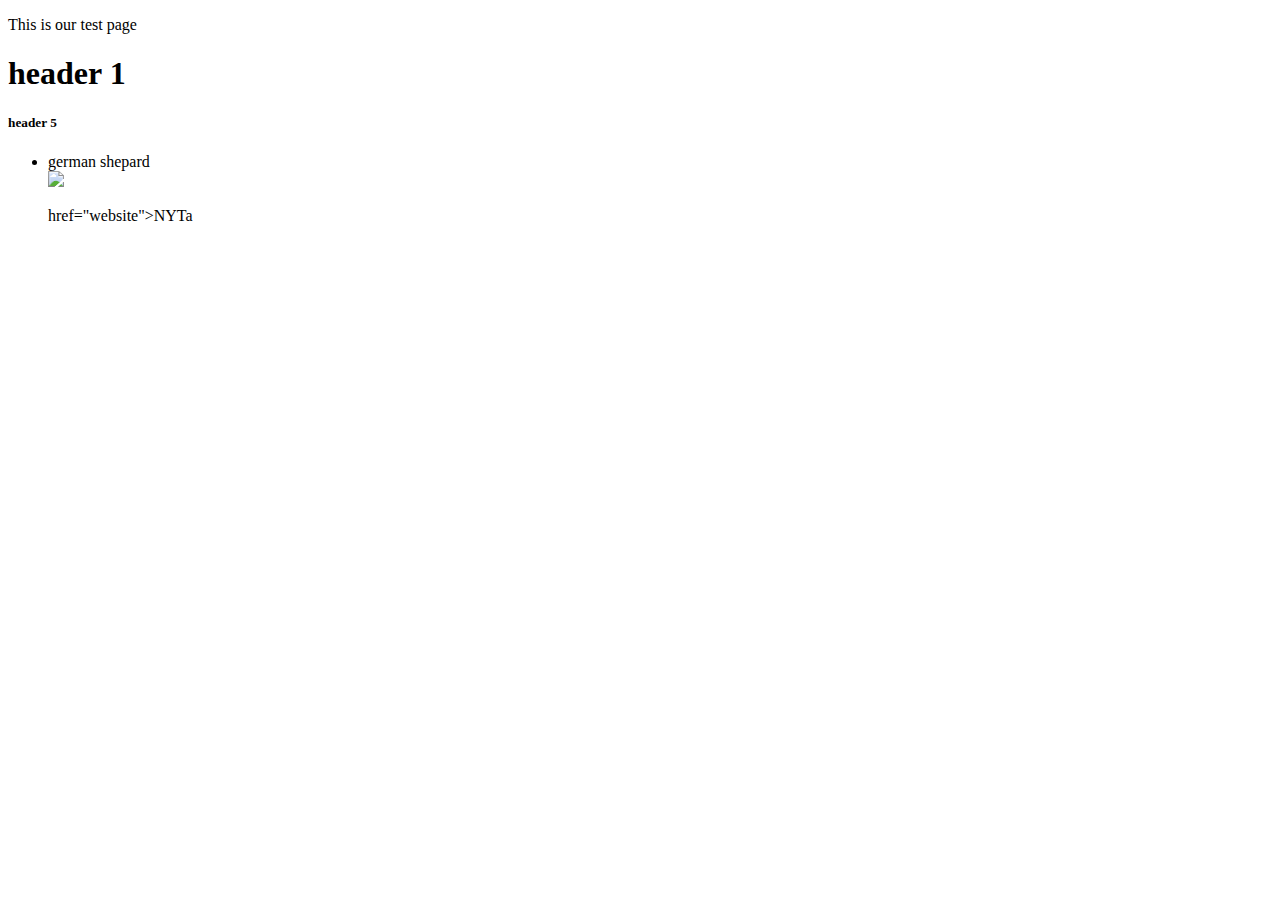
==== Index.html @ e134f69c "Add files via upload" ====
<!DOCTYPE HTML>

<html>
    
    

<head>
    <title>May 22, 2024</title>

    <meta name+"keyword" content="summer, art, tarheels"

</head>

</body>
<p>This is our test page</p>

<h1>header 1</h1>
<h5>header 5</h5>

<ul>
    <li>german shepard</li>

    <img src="/ariana. jpeg">
    <p><a>href="website">NYT</a>a




    
</body>

</html>
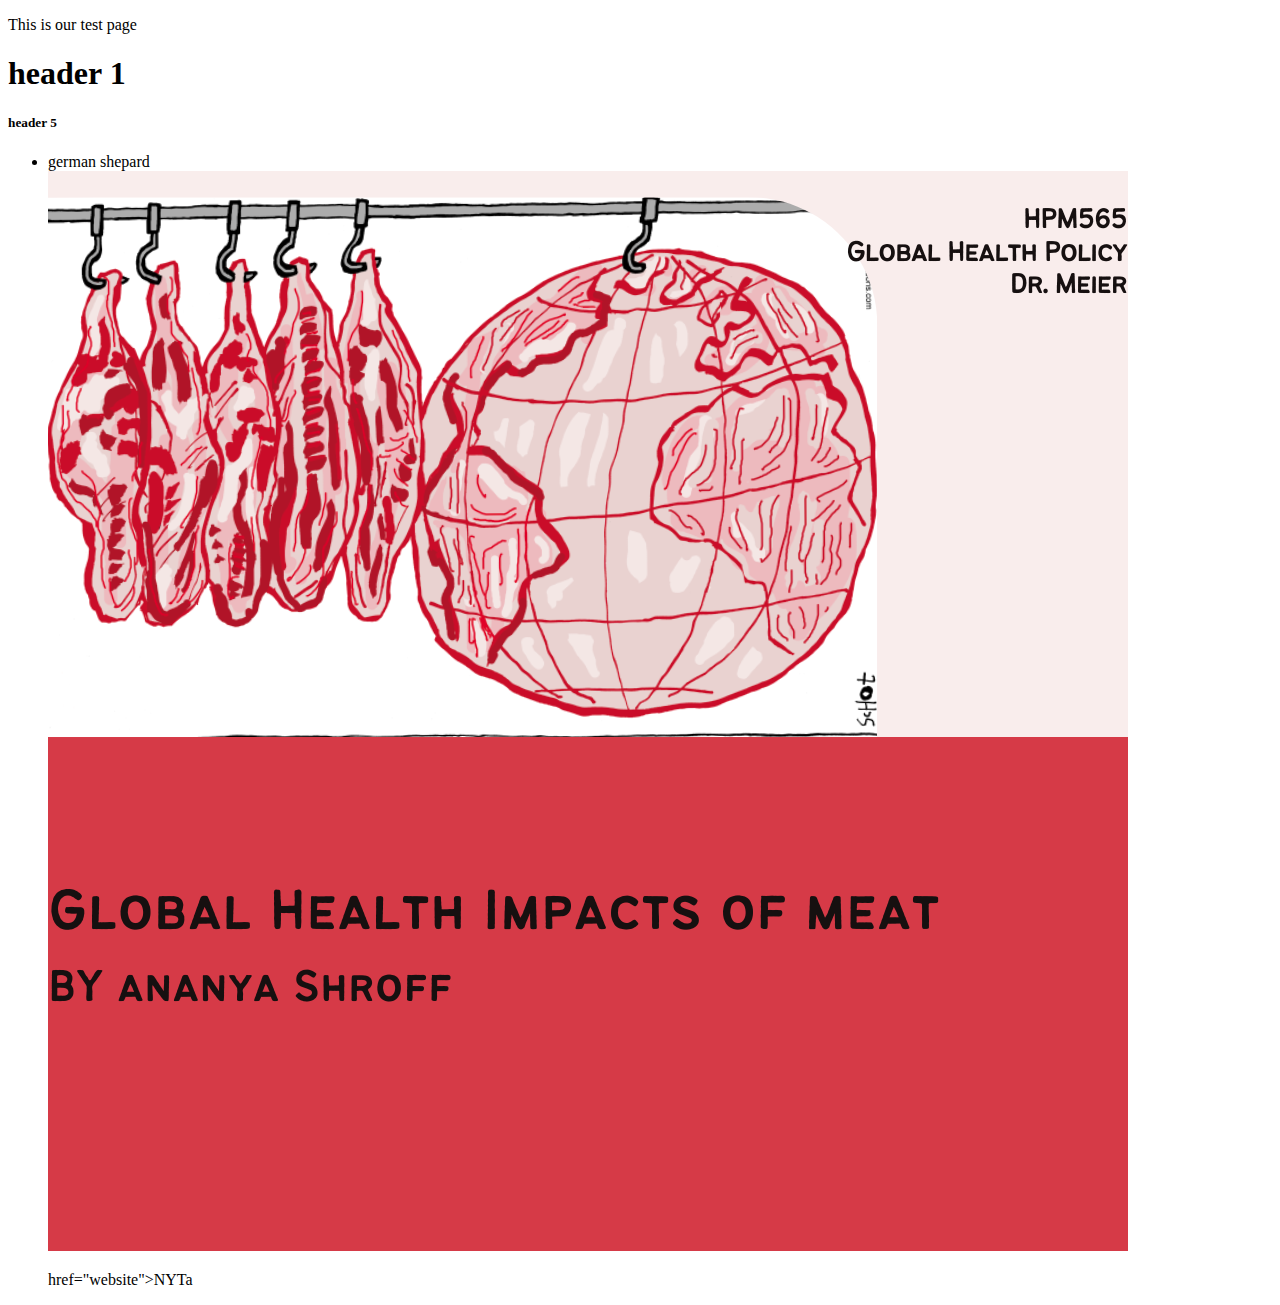
==== commit b9836a22: "Add files via upload" ====
--- a/Index.html
+++ b/Index.html
@@ -20,7 +20,7 @@
 <ul>
     <li>german shepard</li>
 
-    <img src="/ariana. jpeg">
+    <img src="/HPM565.png">
     <p><a>href="website">NYT</a>a
 
 
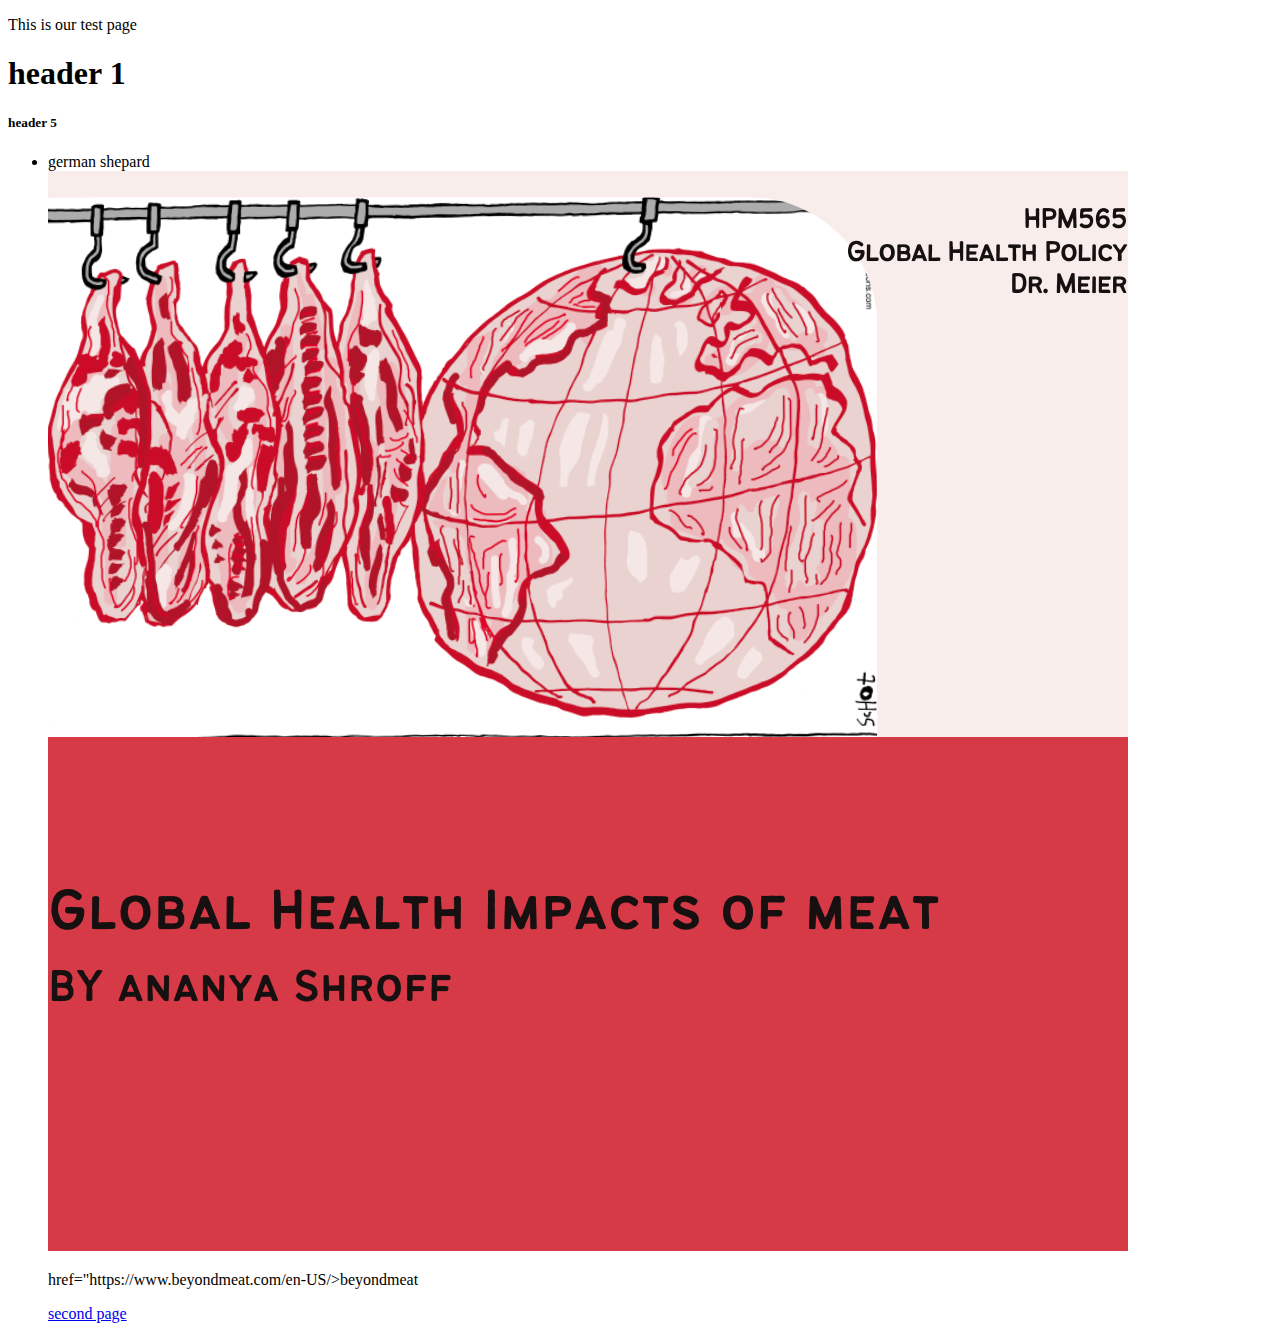
==== commit 35dfa350: "Add files via upload" ====
--- a/Index.html
+++ b/Index.html
@@ -20,11 +20,12 @@
 <ul>
     <li>german shepard</li>
 
-    <img src="/HPM565.png">
-    <p><a>href="website">NYT</a>a
+    <img src="HPM565.png">
+  
+<p><a>href="https://www.beyondmeat.com/en-US/>beyondmeat</a></p>
 
 
-
+<p><a href="test.html">second page</a></p>
 
     
 </body>
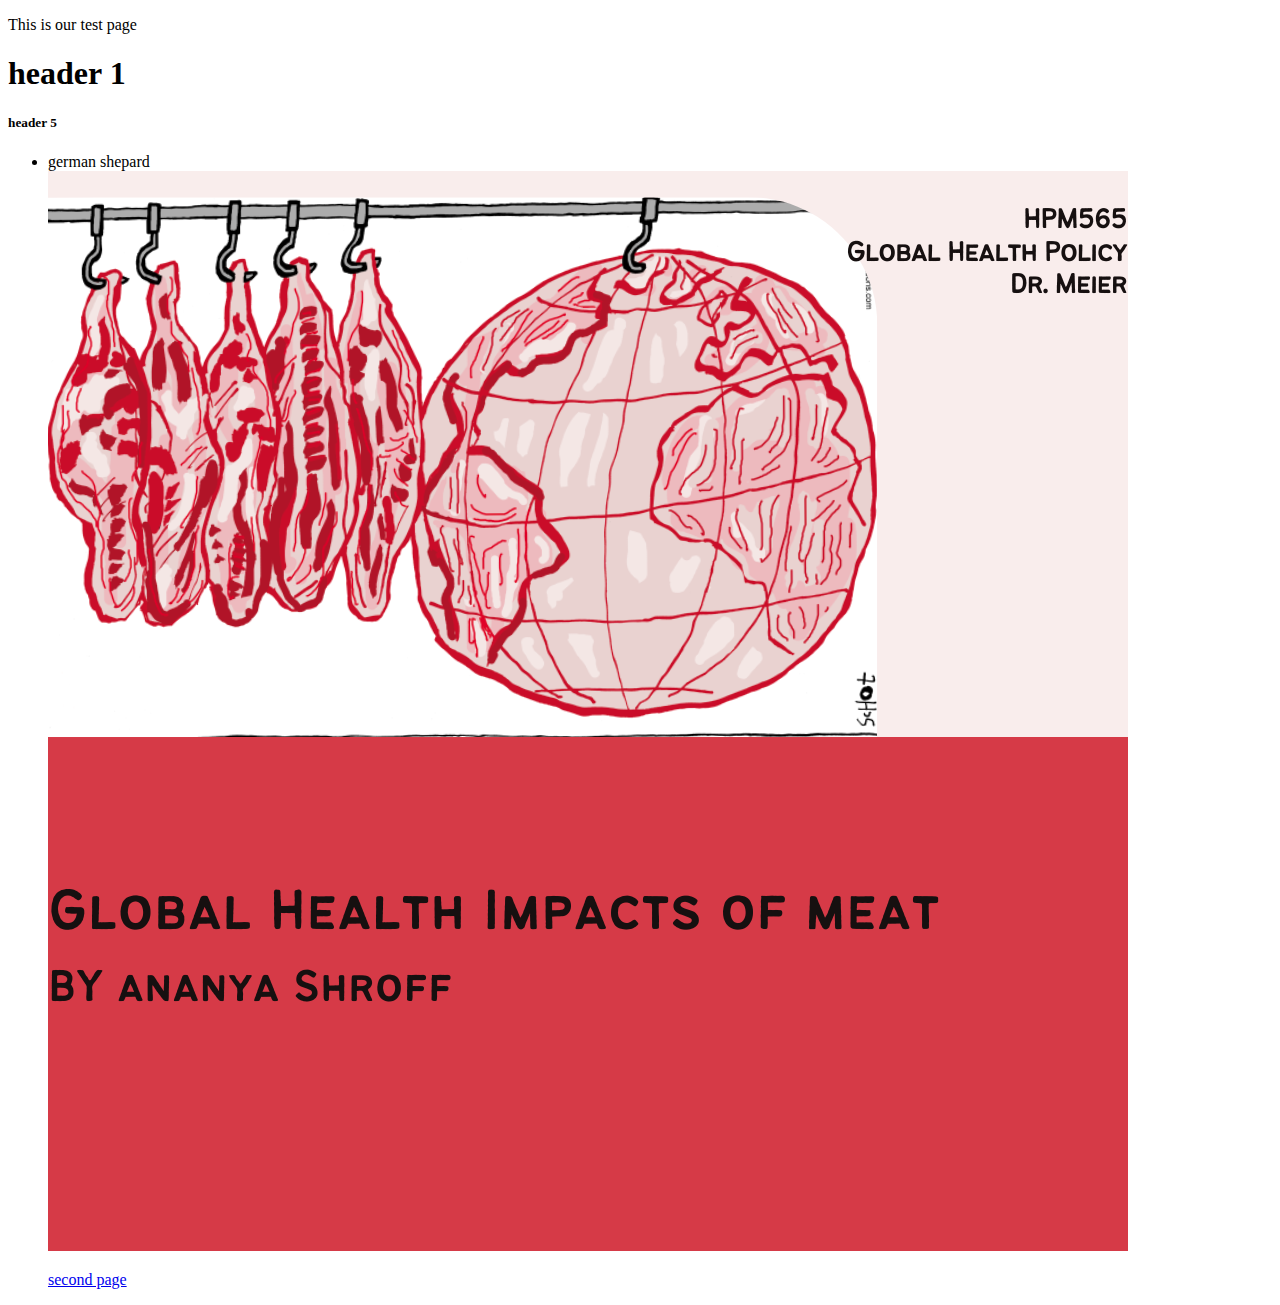
==== commit 2bdffb1a: "Add files via upload" ====
--- a/Index.html
+++ b/Index.html
@@ -22,7 +22,7 @@
 
     <img src="HPM565.png">
   
-<p><a>href="https://www.beyondmeat.com/en-US/>beyondmeat</a></p>
+<p><a href="https://www.beyondmeat.com/en-US/>beyondmeat"</a></p>
 
 
 <p><a href="test.html">second page</a></p>
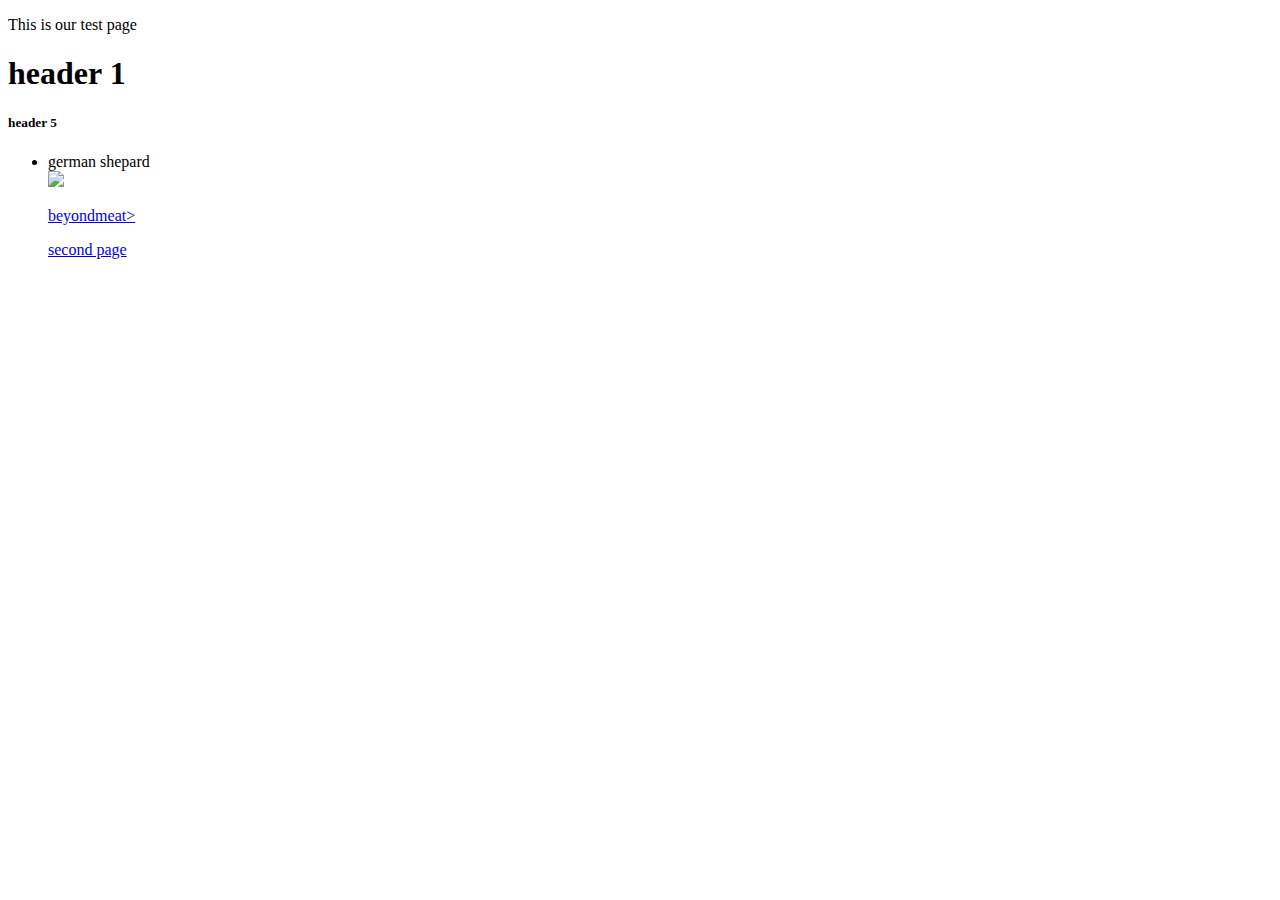
==== commit b9b1e978: "Add files via upload" ====
--- a/Index.html
+++ b/Index.html
@@ -20,9 +20,9 @@
 <ul>
     <li>german shepard</li>
 
-    <img src="HPM565.png">
+    <img src="graphics/HPM565.png">
   
-<p><a href="https://www.beyondmeat.com/en-US/>beyondmeat"</a></p>
+<p><a href="https://www.beyondmeat.com/en-US/">beyondmeat></a></p>
 
 
 <p><a href="test.html">second page</a></p>
